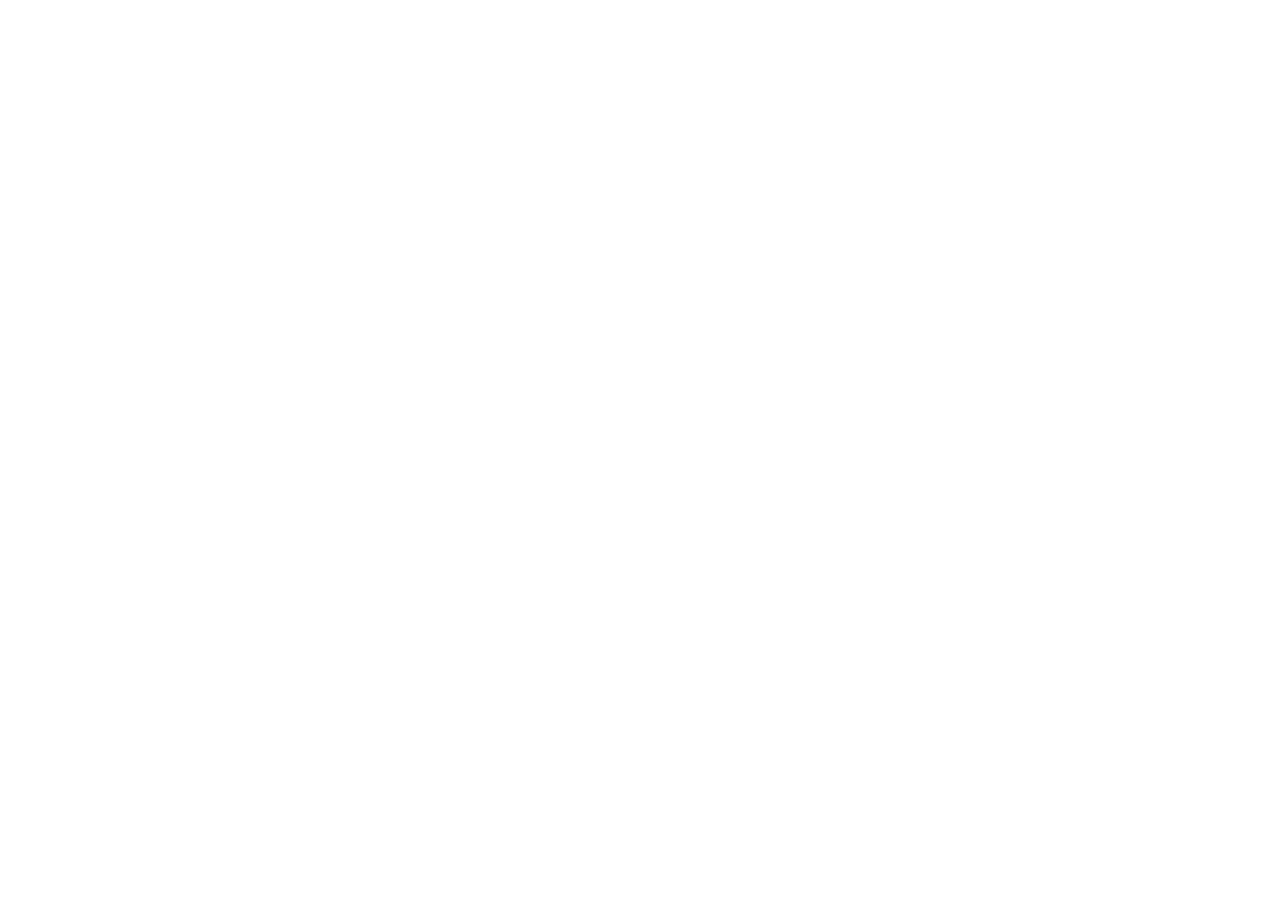
==== index.html @ 66cc5225 "Update index.html" ====
<html>
<head>
<title>
Titico.com.br - É o gato!
</title>

<link rel="stylesheet" href="css/rand.bg.css">
<style>
h1,a {
    font: 14px arial, sans-serif;
    color: #5d5d5d;
    text-decoration: none;
} 
</style>
</head>
<body class="randbg">
<script src="js/jquery-1.10.2.min.js"></script> 
<script src="js/rand.bg.js"></script> 
<script>
$(".randbg").RandBG();
</script>
<body>
</body>
</body>
</html>
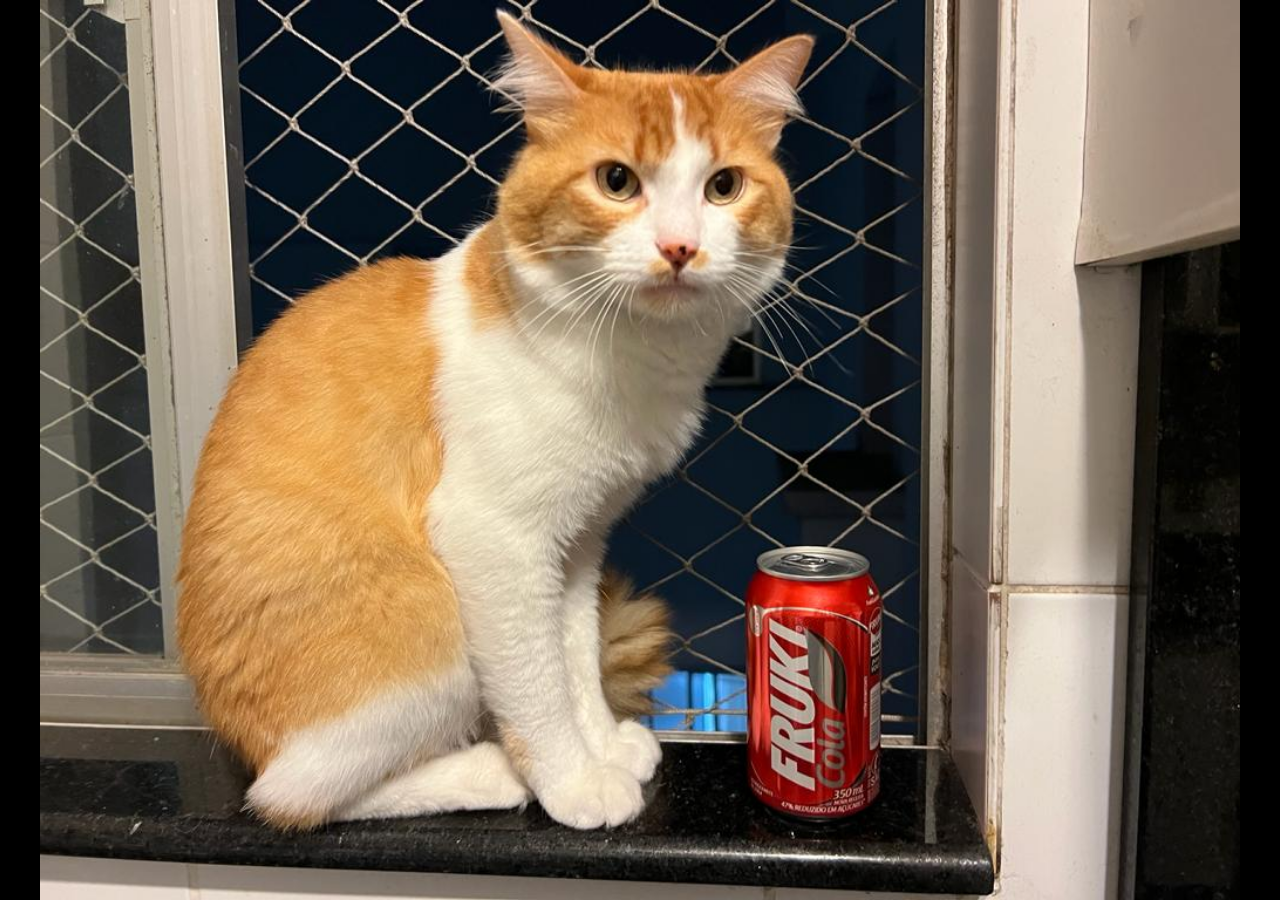
==== commit 878c68f4: "Update index.html" ====
--- a/index.html
+++ b/index.html
@@ -19,7 +19,6 @@
 <script>
 $(".randbg").RandBG();
 </script>
-<body>
-</body>
+<a href="."><div class="overlay"></div></a>
 </body>
 </html>
--- a/css/rand.bg.css
+++ b/css/rand.bg.css
@@ -0,0 +1,70 @@
+/* Portrait */
+@media all and (orientation:portrait) {
+/* Portrait styles */
+.randbg {
+background: black url('../images/1.jpg') no-repeat center center fixed;
+background-size: 100vw auto;
+  }
+.overlay {
+    opacity:0;
+    position:fixed;
+    width:100%;
+    height:100%;
+    top:0px;
+    left:0px;
+    z-index:1000;
+  }
+}
+/* Landscape */
+@media all and (orientation:landscape) {
+/* Landscape styles */
+.randbg {
+background: black url('../images/1.jpg') no-repeat center center fixed;
+background-size: auto 100vh;
+  }
+.overlay {
+    opacity:0;
+    position:fixed;
+    width:100%;
+    height:100%;
+    top:0px;
+    left:0px;
+    z-index:1000;
+  }
+}
+
+
+
+.randbg.bg1 {
+background-image: url('../images/1.jpg');
+}
+.randbg.bg2 {
+background-image: url('../images/2.jpg');
+}
+.randbg.bg3 {
+background-image: url('../images/3.jpg');
+}
+.randbg.bg4 {
+background-image: url('../images/4.jpg');
+}
+.randbg.bg5 {
+background-image: url('../images/5.jpg');
+}
+.randbg.bg6 {
+background-image: url('../images/6.jpg');
+}
+.randbg.bg7 {
+background-image: url('../images/7.jpg');
+}
+.randbg.bg8 {
+background-image: url('../images/8.jpg');
+}
+.randbg.bg9 {
+background-image: url('../images/9.jpg');
+}
+.randbg.bg0 {
+background-image: url('../images/0.jpg');
+}
+.randbg.bg10 {
+background-image: url('../images/10.jpg');
+}
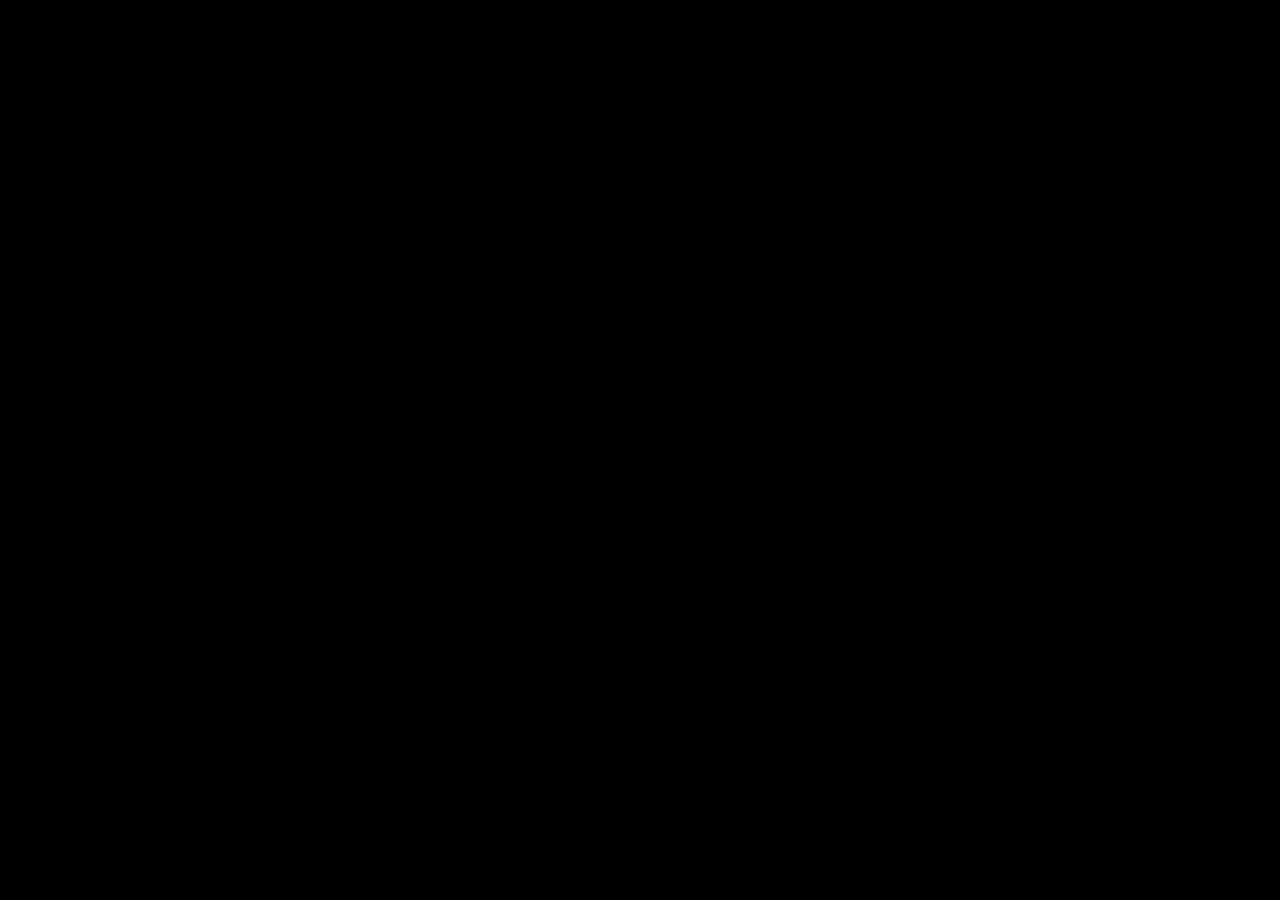
==== commit e422ac23: "Update index.html" ====
--- a/index.html
+++ b/index.html
@@ -19,6 +19,106 @@
 <script>
 $(".randbg").RandBG();
 </script>
-<a href="."><div class="overlay"></div></a>
+<a href="."><div class="overlay">Watashi wa watashi - anata wa anata to
+
+Yuube ii tteta - soonna ki mo suru wa
+
+Gurei no jake ttoni
+
+Mioboe ga aru - koohii no shimi
+
+Aikawarazu na no ne
+
+Shoo windou ni - futari utsureba
+
+
+Stay with me
+
+Mayonaka nodoa o tataki
+
+Kaeranaide to naita
+
+Ano kisetsu ga - ima me no mae
+
+Stay with me
+
+Kuchigu sewoii nagara
+
+Futari no tokio daite
+
+Mada wasurezu - daiji ni shite ita
+
+
+Koi to ai to wa - chigau mono dayo to
+
+Yuubei wareta - soonna ki mo suru wa
+
+Nidome no fuyu ga kite
+
+Hanarete iitta - anata no kokoro
+
+Furi kaereba itsumo
+
+Soko ni anata o - kaanjite ita no
+
+
+Stay with me
+
+Mayonaka no doa o tataki
+
+Kokoro ni ana ga aita
+
+Ano kisetsu ga - ima me no mae
+
+Stay with me
+
+Sabishisa magira washite
+
+Oita rekoodo no hari
+
+Onaji merodi - kurika eshite ita
+
+
+Stay with me
+
+Mayonaka no doa o tataki
+
+Kaeranaide to naita
+
+Ano kisetsu ga - ima me no mae
+
+Stay with me
+
+Kuchigu sewoii nagara
+
+Futari no toki o daite
+
+Mada wasurezu - atata meteta
+
+Stay with me
+
+Mayonaka no doa o tataki
+
+Kaeranaide to naita
+
+Ano kisetsu ga - ima me no mae
+
+Stay with me
+
+Kuchigu sewoii nagara
+
+Futari no toki o daite, oh wow (agudo)
+
+Mada wasurezu - atata meteta
+
+Stay with me
+
+Mayonaka no doa o tataki
+
+Kaeranaide to naita
+
+Ano kisetsu ga - ima me no mae
+
+Stay with me</div></a>
 </body>
 </html>
--- a/css/rand.bg.css
+++ b/css/rand.bg.css
@@ -2,7 +2,8 @@
 @media all and (orientation:portrait) {
 /* Portrait styles */
 .randbg {
-background: black url('../images/1.jpg') no-repeat center center fixed;
+/* background: black url('../images/1.jpg') no-repeat center center fixed; */
+background: black no-repeat center center fixed;
 background-size: 100vw auto;
   }
 .overlay {
@@ -19,7 +20,8 @@
 @media all and (orientation:landscape) {
 /* Landscape styles */
 .randbg {
-background: black url('../images/1.jpg') no-repeat center center fixed;
+/* background: black url('../images/1.jpg') no-repeat center center fixed; */
+background: black no-repeat center center fixed;
 background-size: auto 100vh;
   }
 .overlay {
